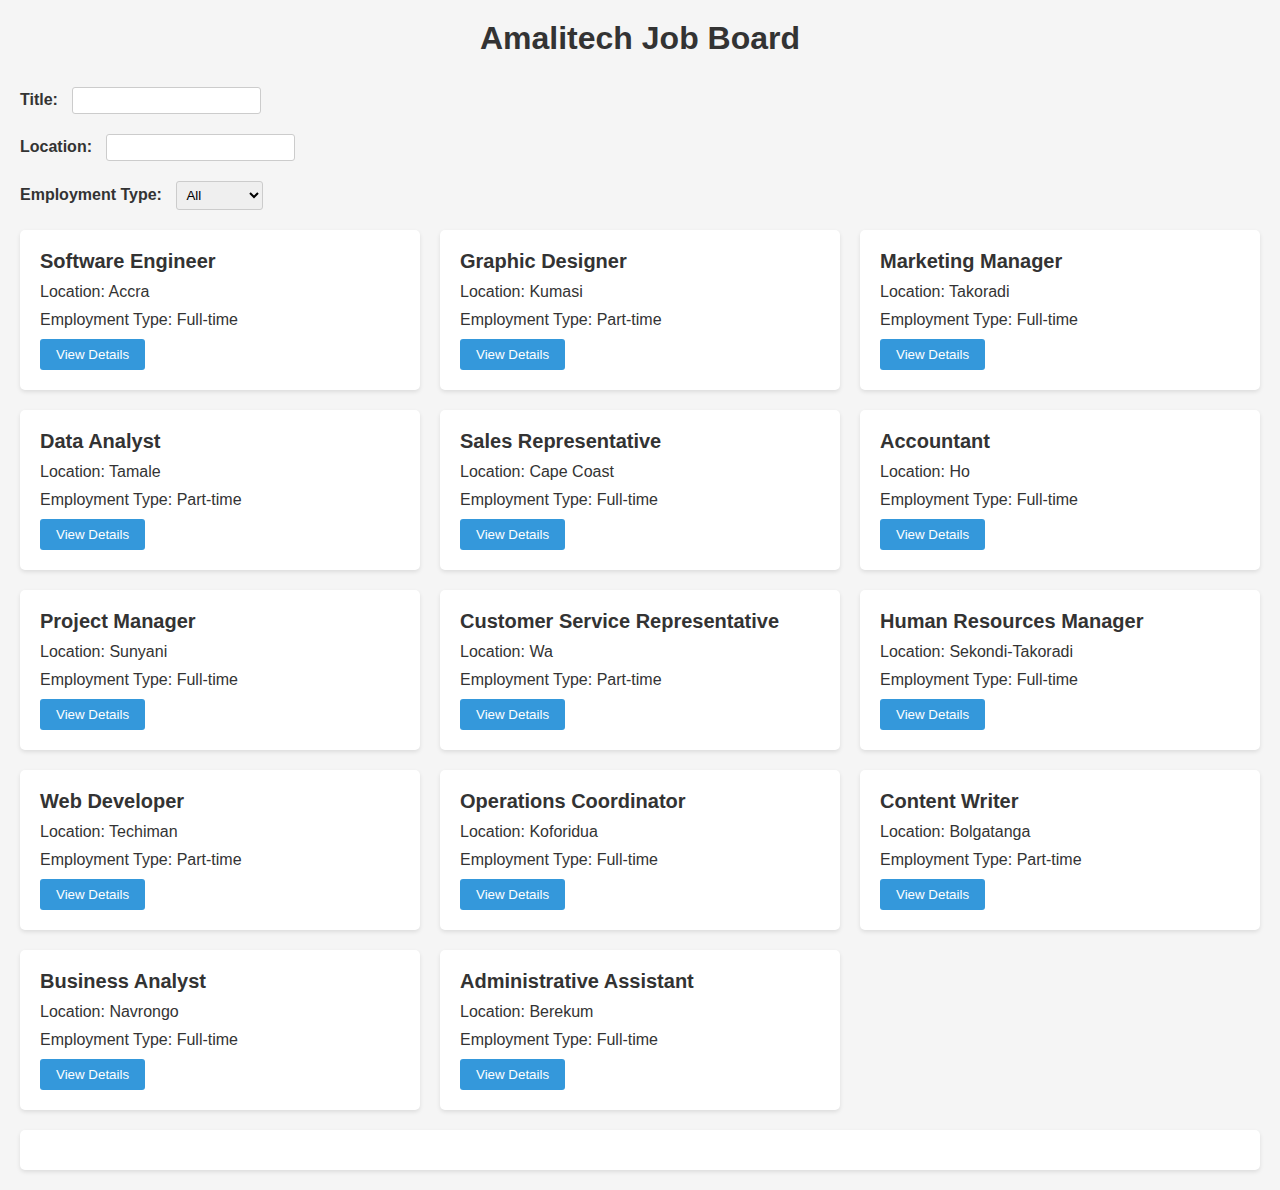
==== index.html @ a93321a9 "Add files via upload" ====
<!DOCTYPE html>
<html lang="en">

<head>
    <meta charset="UTF-8">
    <meta name="viewport" content="width=device-width, initial-scale=1.0">
    <title> Amalitech Job Board</title>
    <link rel="stylesheet" type="text/css" href="style.css">
    <script src="script.js" defer></script>
</head>

<body>
<h1> Amalitech Job Board</h1>

<div id="filters">
    <label for="title-filter">Title:</label>
    <input type="text" id="title-filter" oninput="filterJobs()">
</div>

<div id="filters">
    <label for="location-filter">Location:</label>
    <input type="text" id="location-filter" oninput="filterJobs()">
</div>

<div id="filters">
    <label for="type-filter">Employment Type:</label>
    <select id="type-filter" onchange="filterJobs()">
        <option value="">All</option>
        <option value="Full-time">Full-time</option>
        <option value="Part-time">Part-time</option>
    </select>
</div>

<div id="job-board"></div>

<div id="job-details"></div>
</body>

</html>
---- style.css ----
/* Reset default styles */
* {
    margin: 0;
    padding: 0;
    box-sizing: border-box;
}

/* Body styles */
body {
    font-family: Arial, sans-serif;
    background-color: #f5f5f5;
    color: #333;
    padding: 20px;
}

/* Header styles */
h1 {
    text-align: center;
    margin-bottom: 30px;
}

/* Job board container */
#job-board {
    display: grid;
    grid-template-columns: repeat(auto-fit, minmax(300px, 1fr));
    grid-gap: 20px;
}

/* Job card styles */
.job {
    background-color: #fff;
    padding: 20px;
    border-radius: 5px;
    box-shadow: 0 2px 4px rgba(0, 0, 0, 0.1);
    transition: box-shadow 0.3s ease-in-out;
}

.job:hover {
    box-shadow: 0 4px 8px rgba(0, 0, 0, 0.1);
}

.job h3 {
    font-size: 20px;
    margin-bottom: 10px;
}

.job p {
    margin-bottom: 10px;
}

/* Job details container */
#job-details {
    margin-top: 20px;
    background-color: #fff;
    padding: 20px;
    border-radius: 5px;
    box-shadow: 0 2px 4px rgba(0, 0, 0, 0.1);
}

#job-details h3 {
    font-size: 24px;
    margin-bottom: 10px;
}

#job-details p {
    margin-bottom: 10px;
}

/* Filters container */
#filters {
    margin-bottom: 20px;
}

#filters label {
    margin-right: 10px;
    font-weight: bold;
}

#filters input,
#filters select {
    padding: 5px;
    border: 1px solid #ccc;
    border-radius: 3px;
}

/* Apply button styles */
button {
    background-color: #3498db;
    color: #fff;
    padding: 8px 16px;
    border: none;
    border-radius: 3px;
    cursor: pointer;
    transition: background-color 0.3s ease-in-out;
}

button:hover {
    background-color: #1c87c9;
}

/* Responsive styles */
@media (max-width: 768px) {
    #job-board {
        grid-template-columns: 1fr;
    }
}
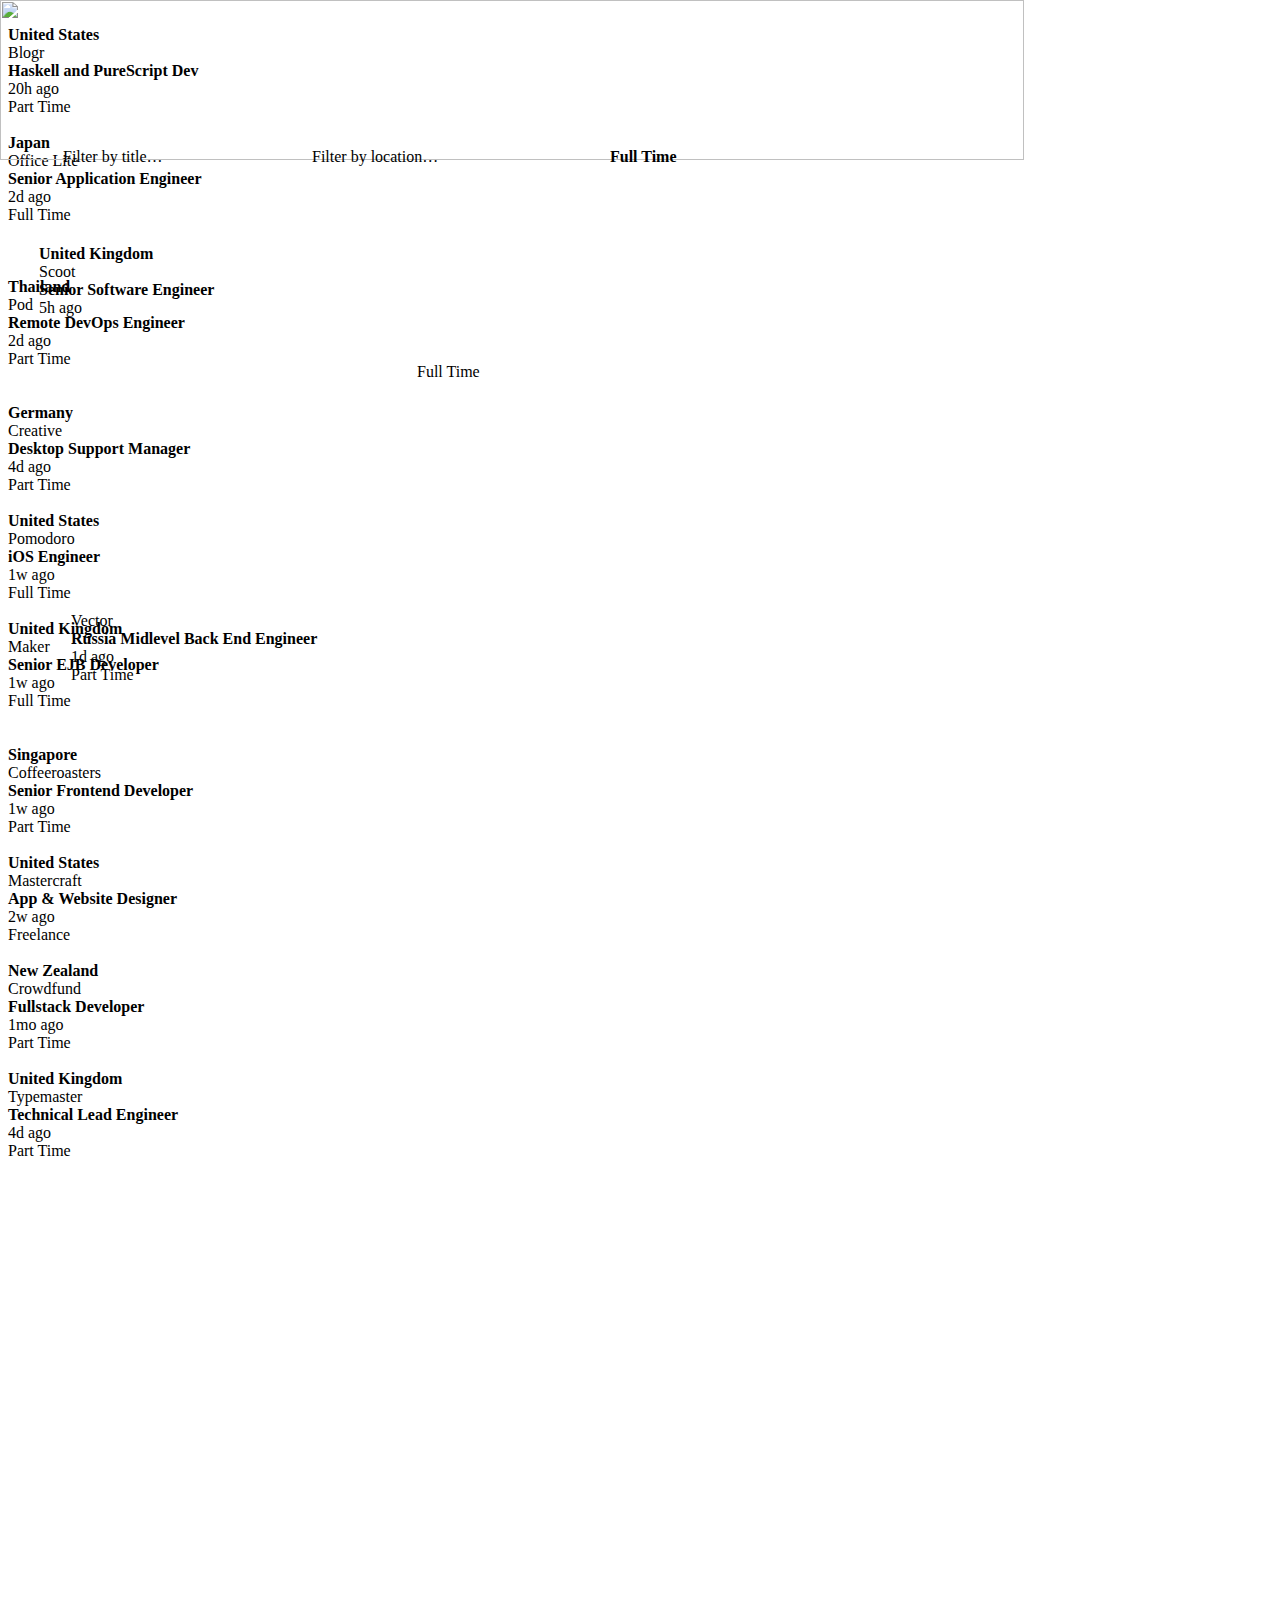
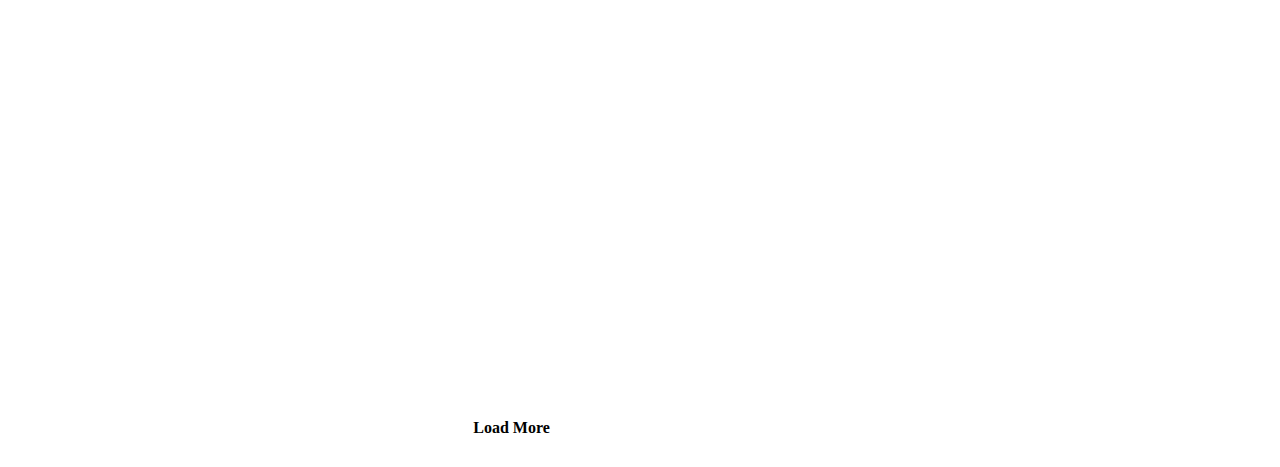
==== commit 2f694a38: "Update index.html" ====
--- a/index.html
+++ b/index.html
@@ -4,36 +4,332 @@
 <head>
     <meta charset="UTF-8">
     <meta name="viewport" content="width=device-width, initial-scale=1.0">
-    <title> Amalitech Job Board</title>
+    <title> CareerConnect</title>
     <link rel="stylesheet" type="text/css" href="style.css">
     <script src="script.js" defer></script>
-</head>
-
-<body>
-<h1> Amalitech Job Board</h1>
-
-<div id="filters">
-    <label for="title-filter">Title:</label>
-    <input type="text" id="title-filter" oninput="filterJobs()">
-</div>
-
-<div id="filters">
-    <label for="location-filter">Location:</label>
-    <input type="text" id="location-filter" oninput="filterJobs()">
-</div>
-
-<div id="filters">
-    <label for="type-filter">Employment Type:</label>
-    <select id="type-filter" onchange="filterJobs()">
-        <option value="">All</option>
-        <option value="Full-time">Full-time</option>
-        <option value="Part-time">Part-time</option>
-    </select>
-</div>
-
-<div id="job-board"></div>
-
-<div id="job-details"></div>
-</body>
-
+     <body>
+    <div class="home-tablet-light">
+      <img class="triangle-icon" alt="" src="./public/triangle.svg" />
+
+      <img class="home-tablet-light-child" alt="" src="./public/group-5.svg" />
+
+      <div class="rectangle-parent">
+        <div class="rectangle"></div>
+        <div class="filter-by-title-parent">
+          <div class="filter-by-title">Filter by title…</div>
+          <img class="search-2-icon" alt="" src="./public/003search-2.svg" />
+        </div>
+        <div class="filter-by-location-parent">
+          <div class="filter-by-location">Filter by location…</div>
+          <img
+            class="placeholder-2-icon"
+            alt=""
+            src="./public/placeholder-2.svg"
+          />
+        </div>
+        <div class="group">
+          <b class="full-time">Full Time</b>
+          <div class="rectangle1"></div>
+        </div>
+        <div class="rectangle-copy-2"></div>
+        <div class="rectangle-copy-3"></div>
+        <div class="group-5-copy-2">
+          <div class="group-5-copy">
+            <div class="rectangle2"></div>
+            <b class="search">Search</b>
+          </div>
+        </div>
+      </div>
+      <div class="rectangle-group">
+        <div class="rectangle3"></div>
+        <div class="united-kingdom-parent">
+          <b class="united-kingdom">United Kingdom</b>
+          <div class="scoot">Scoot</div>
+          <b class="senior-software-engi">Senior Software Engineer</b>
+          <div class="h-ago">5h ago</div>
+          <div class="full-time-parent">
+            <div class="full-time1">Full Time</div>
+            <div class="oval"></div>
+          </div>
+        </div>
+        <div class="rectangle-container">
+          <div class="rectangle4"></div>
+          <div class="combined-shape">
+            <div class="rectangle5"></div>
+            <div class="rectangle-copy"></div>
+          </div>
+        </div>
+        <img class="rectangle-container" alt="" src="./public/group-3.svg" />
+      </div>
+      <div class="group-div">
+        <div class="rectangle6"></div>
+        <b class="united-states">United States</b>
+        <div class="blogr-parent">
+          <div class="blogr">Blogr</div>
+          <b class="haskell-and-purescri">Haskell and PureScript Dev</b>
+          <div class="d-ago">20h ago</div>
+          <div class="part-time-parent">
+            <div class="part-time">Part Time</div>
+            <div class="oval1"></div>
+          </div>
+        </div>
+        <img
+          class="group-12-copy-child"
+          alt=""
+          src="./public/group-3-copy-3.svg"
+        />
+
+        <img
+          class="group-12-copy-child"
+          alt=""
+          src="./public/group-3-copy-31.svg"
+        />
+      </div>
+      <div class="group-12-copy">
+        <div class="rectangle6"></div>
+        <b class="united-states">Japan</b>
+        <div class="office-lite-parent">
+          <div class="blogr">Office Lite</div>
+          <b class="haskell-and-purescri">Senior Application Engineer</b>
+          <div class="d-ago">2d ago</div>
+          <div class="full-time-group">
+            <div class="full-time1">Full Time</div>
+            <div class="oval"></div>
+          </div>
+        </div>
+        <img class="group-12-copy-child" alt="" src="./public/group-31.svg" />
+
+        <div class="group-3-copy-4">
+          <div class="rectangle8"></div>
+          <img
+            class="combined-shape-2"
+            alt=""
+            src="./public/combined-shape-2.svg"
+          />
+        </div>
+        <img class="group-12-copy-child" alt="" src="./public/group-32.svg" />
+      </div>
+      <div class="group-9-copy">
+        <div class="rectangle6"></div>
+        <b class="united-states">Thailand</b>
+        <div class="pod-parent">
+          <div class="blogr">Pod</div>
+          <b class="haskell-and-purescri">Remote DevOps Engineer</b>
+          <div class="d-ago">2d ago</div>
+          <div class="part-time-group">
+            <div class="part-time">Part Time</div>
+            <div class="oval1"></div>
+          </div>
+        </div>
+        <img
+          class="group-12-copy-child"
+          alt=""
+          src="./public/group-3-copy-4.svg"
+        />
+
+        <div class="group-3-copy-4">
+          <div class="rectangle8"></div>
+          <img
+            class="combined-shape-2"
+            alt=""
+            src="./public/combined-shape-2.svg"
+          />
+        </div>
+      </div>
+      <div class="rectangle-parent1">
+        <div class="rectangle3"></div>
+        <div class="vector-parent">
+          <div class="scoot">Vector</div>
+          <b class="russia">Russia</b>
+          <b class="senior-software-engi">Midlevel Back End Engineer </b>
+          <div class="h-ago">1d ago</div>
+          <div class="part-time-container">
+            <div class="part-time">Part Time</div>
+            <div class="oval1"></div>
+          </div>
+        </div>
+        <img
+          class="rectangle-container"
+          alt=""
+          src="./public/group-3-copy-41.svg"
+        />
+
+        <img class="rectangle-container" alt="" src="./public/group-32.svg" />
+
+        <img
+          class="rectangle-container"
+          alt=""
+          src="./public/group-3-copy-42.svg"
+        />
+      </div>
+      <div class="group-11-copy">
+        <div class="rectangle6"></div>
+        <b class="united-states">Germany</b>
+        <div class="creative-parent">
+          <div class="blogr">Creative</div>
+          <b class="haskell-and-purescri">Desktop Support Manager</b>
+          <div class="d-ago">4d ago</div>
+          <div class="part-time-parent1">
+            <div class="part-time">Part Time</div>
+            <div class="oval1"></div>
+          </div>
+        </div>
+        <img
+          class="group-12-copy-child"
+          alt=""
+          src="./public/group-3-copy-32.svg"
+        />
+
+        <img
+          class="group-12-copy-child"
+          alt=""
+          src="./public/group-3-copy-33.svg"
+        />
+      </div>
+      <div class="group-11-copy-3">
+        <div class="rectangle6"></div>
+        <b class="united-states">United States</b>
+        <div class="pomodoro-parent">
+          <div class="blogr">Pomodoro</div>
+          <b class="haskell-and-purescri">iOS Engineer</b>
+          <div class="d-ago">1w ago</div>
+          <div class="full-time-container">
+            <div class="full-time1">Full Time</div>
+            <div class="oval"></div>
+          </div>
+        </div>
+        <img
+          class="group-12-copy-child"
+          alt=""
+          src="./public/group-3-copy-34.svg"
+        />
+
+        <img
+          class="group-12-copy-child"
+          alt=""
+          src="./public/group-3-copy-43.svg"
+        />
+
+        <img class="group-12-copy-child" alt="" src="./public/group-33.svg" />
+
+        <img
+          class="group-12-copy-child"
+          alt=""
+          src="./public/group-3-copy-35.svg"
+        />
+      </div>
+      <div class="group-12-copy-3">
+        <div class="rectangle6"></div>
+        <b class="united-states">United Kingdom</b>
+        <div class="maker-parent">
+          <div class="blogr">Maker</div>
+          <b class="haskell-and-purescri">Senior EJB Developer</b>
+          <div class="d-ago">1w ago</div>
+          <div class="full-time-parent1">
+            <div class="full-time1">Full Time</div>
+            <div class="oval"></div>
+          </div>
+        </div>
+        <div class="group-3-copy-4">
+          <div class="rectangle15"></div>
+          <img class="path-icon" alt="" src="./public/path.svg" />
+        </div>
+        <img class="group-12-copy-child" alt="" src="./public/group-33.svg" />
+      </div>
+      <div class="group-9-copy-3">
+        <div class="rectangle6"></div>
+        <b class="united-states">Singapore</b>
+        <div class="coffeeroasters-parent">
+          <div class="blogr">Coffeeroasters</div>
+          <b class="haskell-and-purescri">Senior Frontend Developer</b>
+          <div class="d-ago">1w ago</div>
+          <div class="part-time-parent2">
+            <div class="part-time">Part Time</div>
+            <div class="oval1"></div>
+          </div>
+        </div>
+        <img
+          class="group-12-copy-child"
+          alt=""
+          src="./public/group-3-copy-44.svg"
+        />
+
+        <img
+          class="group-12-copy-child"
+          alt=""
+          src="./public/group-3-copy-45.svg"
+        />
+      </div>
+      <div class="group-12-copy-2">
+        <div class="rectangle6"></div>
+        <b class="united-states">United States</b>
+        <div class="mastercraft-parent">
+          <div class="blogr">Mastercraft</div>
+          <b class="haskell-and-purescri">App & Website Designer</b>
+          <div class="d-ago">2w ago</div>
+          <div class="freelance-parent">
+            <div class="freelance">Freelance</div>
+            <div class="oval9"></div>
+          </div>
+        </div>
+        <img class="group-12-copy-child" alt="" src="./public/group-34.svg" />
+
+        <img class="group-12-copy-child" alt="" src="./public/group-35.svg" />
+      </div>
+      <div class="group-9-copy-2">
+        <div class="rectangle6"></div>
+        <b class="united-states">New Zealand</b>
+        <div class="crowdfund-parent">
+          <div class="blogr">Crowdfund</div>
+          <b class="haskell-and-purescri">Fullstack Developer</b>
+          <div class="d-ago">1mo ago</div>
+          <div class="part-time-parent3">
+            <div class="part-time">Part Time</div>
+            <div class="oval1"></div>
+          </div>
+        </div>
+        <img
+          class="group-12-copy-child"
+          alt=""
+          src="./public/group-3-copy-46.svg"
+        />
+
+        <img
+          class="group-12-copy-child"
+          alt=""
+          src="./public/group-3-copy-43.svg"
+        />
+      </div>
+      <div class="group-11-copy-2">
+        <div class="rectangle6"></div>
+        <b class="united-states">United Kingdom</b>
+        <div class="typemaster-parent">
+          <div class="blogr">Typemaster</div>
+          <b class="haskell-and-purescri">Technical Lead Engineer</b>
+          <div class="d-ago">4d ago</div>
+          <div class="part-time-parent4">
+            <div class="part-time">Part Time</div>
+            <div class="oval1"></div>
+          </div>
+        </div>
+        <img
+          class="group-12-copy-child"
+          alt=""
+          src="./public/group-3-copy-36.svg"
+        />
+
+        <img
+          class="group-12-copy-child"
+          alt=""
+          src="./public/group-3-copy-37.svg"
+        />
+      </div>
+      <div class="group-5-copy-21">
+        <div class="group-5-copy1">
+          <div class="rectangle2"></div>
+          <b class="load-more">Load More</b>
+        </div>
+      </div>
+    </div>
+  </body>
 </html>
--- a/style.css
+++ b/style.css
@@ -1,106 +1,196 @@
-/* Reset default styles */
-* {
-    margin: 0;
-    padding: 0;
-    box-sizing: border-box;
+.triangle-icon {
+  position: absolute;
+  top: 0;
+  left: 0;
+  width: 1024px;
+  height: 160px;
+  overflow: hidden;
 }
 
-/* Body styles */
-body {
-    font-family: Arial, sans-serif;
-    background-color: #f5f5f5;
-    color: #333;
-    padding: 20px;
+.home-desktop-light,
+.rectangle {
+  position: absolute;
+  top: 42px;
+  left: 39px;
+  width: 946px;
+  height: 32px;
 }
 
-/* Header styles */
-h1 {
-    text-align: center;
-    margin-bottom: 30px;
+.rectangle {
+  top: 0;
+  left: 0;
+  border-radius: var(--br-7xs);
+  background-color: var(--color-white);
+  height: 80px;
 }
 
-/* Job board container */
-#job-board {
-    display: grid;
-    grid-template-columns: repeat(auto-fit, minmax(300px, 1fr));
-    grid-gap: 20px;
+.filter-by-title-parent {
+  position: absolute;
+  top: 28px;
+  left: 24px;
+  width: 210px;
+  height: 24px;
+  overflow: hidden;
 }
 
-/* Job card styles */
-.job {
-    background-color: #fff;
-    padding: 20px;
-    border-radius: 5px;
-    box-shadow: 0 2px 4px rgba(0, 0, 0, 0.1);
-    transition: box-shadow 0.3s ease-in-out;
+.filter-by-location-parent {
+  position: absolute;
+  top: 28px;
+  left: 273px;
+  width: 186px;
+  height: 24px;
+  overflow: hidden;
 }
 
-.job:hover {
-    box-shadow: 0 4px 8px rgba(0, 0, 0, 0.1);
+.full-time-parent {
+  position: absolute;
+  top: calc(50% - 9px);
+  left: 378px;
 }
 
-.job h3 {
-    font-size: 20px;
-    margin-bottom: 10px;
+.group {
+  position: absolute;
+  top: 28px;
+  left: 571px;
+  width: 144px;
+  height: 24px;
+  overflow: hidden;
 }
 
-.job p {
-    margin-bottom: 10px;
+.rectangle-copy-2,
+.rectangle-copy-3 {
+  position: absolute;
+  top: 0;
+  left: 222px;
+  background-color: var(--color-slategray);
+  width: 1px;
+  height: 80px;
+  opacity: 0.2;
+  mix-blend-mode: normal;
 }
 
-/* Job details container */
-#job-details {
-    margin-top: 20px;
-    background-color: #fff;
-    padding: 20px;
-    border-radius: 5px;
-    box-shadow: 0 2px 4px rgba(0, 0, 0, 0.1);
+.rectangle-copy-3 {
+  left: 435px;
 }
 
-#job-details h3 {
-    font-size: 24px;
-    margin-bottom: 10px;
+.search {
+  position: absolute;
+  top: calc(50% - 8px);
+  left: 176px;
 }
 
-#job-details p {
-    margin-bottom: 10px;
+.group-5-copy,
+.group-5-copy-2 {
+  position: absolute;
+  width: 80px;
+  height: 48px;
 }
 
-/* Filters container */
-#filters {
-    margin-bottom: 20px;
+.group-5-copy {
+  top: 0;
+  left: 0;
+  overflow: hidden;
 }
 
-#filters label {
-    margin-right: 10px;
-    font-weight: bold;
+.group-5-copy-2 {
+  top: 16px;
+  left: 841px;
+  text-align: center;
+  color: var(--color-white);
 }
 
-#filters input,
-#filters select {
-    padding: 5px;
-    border: 1px solid #ccc;
-    border-radius: 3px;
+.rectangle-parent {
+  position: absolute;
+  top: 120px;
+  left: 39px;
+  width: 946px;
+  height: 80px;
+  font-size: var(--font-size-base);
+  color: var(--color-gray-100);
 }
 
-/* Apply button styles */
-button {
-    background-color: #3498db;
-    color: #fff;
-    padding: 8px 16px;
-    border: none;
-    border-radius: 3px;
-    cursor: pointer;
-    transition: background-color 0.3s ease-in-out;
+.rectangle-group {
+  position: absolute;
+  top: 245px;
+  left: 39px;
+  width: 946px;
+  height: 253px;
+  font-size: var(--font-size-base);
+  color: var(--color-slategray);
 }
 
-button:hover {
-    background-color: #1c87c9;
+.vector-parent {
+  position: absolute;
+  top: 74px;
+  left: 32px;
+  width: 286px;
+  height: 147px;
+  overflow: hidden;
 }
 
-/* Responsive styles */
-@media (max-width: 768px) {
-    #job-board {
-        grid-template-columns: 1fr;
-    }
+.rectangle-parent1 {
+  position: absolute;
+  top: 538px;
+  left: 39px;
+  width: 946px;
+  height: 253px;
+  font-size: var(--font-size-base);
+  color: var(--color-slategray);
 }
+
+.rectangle-group-2 {
+  position: absolute;
+  top: 831px;
+  left: 39px;
+  width: 946px;
+  height: 253px;
+  overflow: hidden;
+}
+
+.rectangle-group-3 {
+  position: absolute;
+  top: 1124px;
+  left: 39px;
+  width: 946px;
+  height: 253px;
+  overflow: hidden;
+}
+
+.rectangle-group-4 {
+  position: absolute;
+  top: 1417px;
+  left: 39px;
+  width: 946px;
+  height: 253px;
+  overflow: hidden;
+}
+
+.rectangle-group-5 {
+  position: absolute;
+  top: 1710px;
+  left: 39px;
+  width: 946px;
+  height: 253px;
+  overflow: hidden;
+}
+
+.group-5-copy-21,
+.group-5-copy1 {
+  position: absolute;
+  width: 141px;
+  height: 48px;
+}
+
+.group-5-copy1 {
+  top: 0;
+  left: 0;
+  overflow: hidden;
+}
+
+.group-5-copy-21 {
+  top: 2019px;
+  left: 441px;
+  text-align: center;
+  font-size: var(--font-size-base);
+  color: var(--color-white);
+}
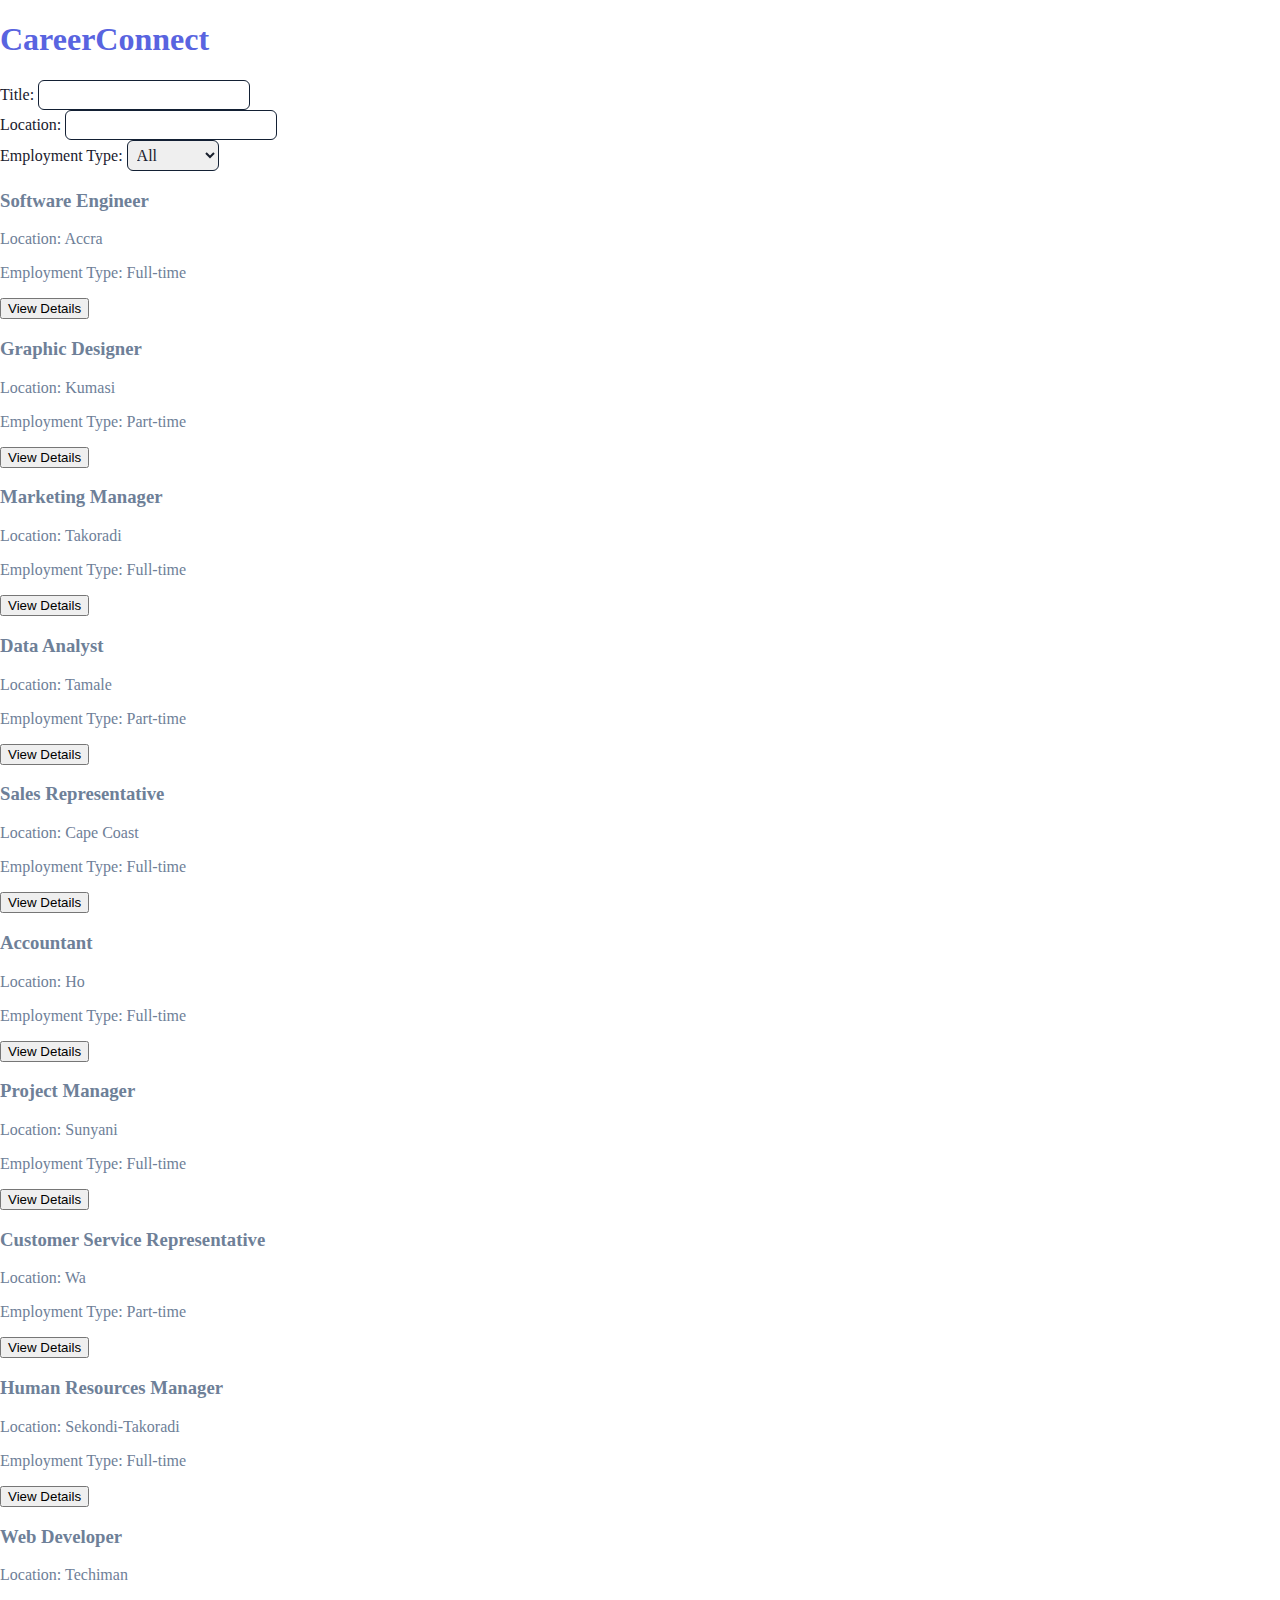
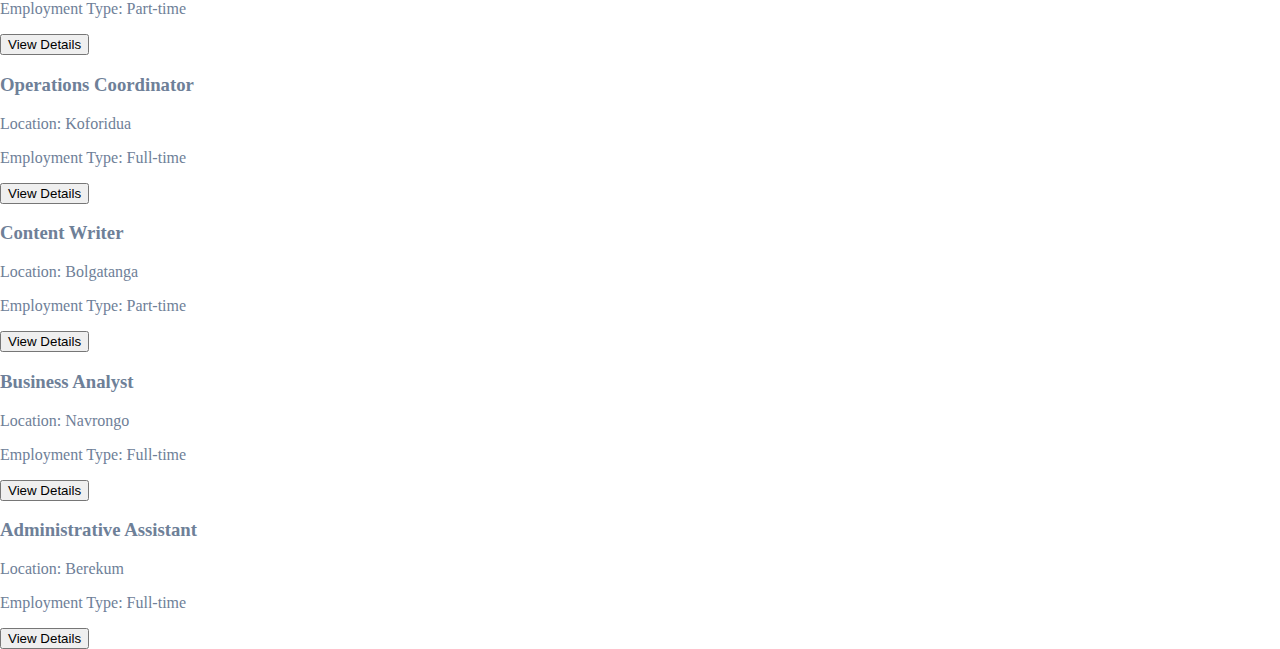
==== commit 38cd1931: "Update index.html" ====
--- a/index.html
+++ b/index.html
@@ -7,329 +7,33 @@
     <title> CareerConnect</title>
     <link rel="stylesheet" type="text/css" href="style.css">
     <script src="script.js" defer></script>
-     <body>
-    <div class="home-tablet-light">
-      <img class="triangle-icon" alt="" src="./public/triangle.svg" />
+</head>
 
-      <img class="home-tablet-light-child" alt="" src="./public/group-5.svg" />
+<body>
+<h1> CareerConnect</h1>
 
-      <div class="rectangle-parent">
-        <div class="rectangle"></div>
-        <div class="filter-by-title-parent">
-          <div class="filter-by-title">Filter by title…</div>
-          <img class="search-2-icon" alt="" src="./public/003search-2.svg" />
-        </div>
-        <div class="filter-by-location-parent">
-          <div class="filter-by-location">Filter by location…</div>
-          <img
-            class="placeholder-2-icon"
-            alt=""
-            src="./public/placeholder-2.svg"
-          />
-        </div>
-        <div class="group">
-          <b class="full-time">Full Time</b>
-          <div class="rectangle1"></div>
-        </div>
-        <div class="rectangle-copy-2"></div>
-        <div class="rectangle-copy-3"></div>
-        <div class="group-5-copy-2">
-          <div class="group-5-copy">
-            <div class="rectangle2"></div>
-            <b class="search">Search</b>
-          </div>
-        </div>
-      </div>
-      <div class="rectangle-group">
-        <div class="rectangle3"></div>
-        <div class="united-kingdom-parent">
-          <b class="united-kingdom">United Kingdom</b>
-          <div class="scoot">Scoot</div>
-          <b class="senior-software-engi">Senior Software Engineer</b>
-          <div class="h-ago">5h ago</div>
-          <div class="full-time-parent">
-            <div class="full-time1">Full Time</div>
-            <div class="oval"></div>
-          </div>
-        </div>
-        <div class="rectangle-container">
-          <div class="rectangle4"></div>
-          <div class="combined-shape">
-            <div class="rectangle5"></div>
-            <div class="rectangle-copy"></div>
-          </div>
-        </div>
-        <img class="rectangle-container" alt="" src="./public/group-3.svg" />
-      </div>
-      <div class="group-div">
-        <div class="rectangle6"></div>
-        <b class="united-states">United States</b>
-        <div class="blogr-parent">
-          <div class="blogr">Blogr</div>
-          <b class="haskell-and-purescri">Haskell and PureScript Dev</b>
-          <div class="d-ago">20h ago</div>
-          <div class="part-time-parent">
-            <div class="part-time">Part Time</div>
-            <div class="oval1"></div>
-          </div>
-        </div>
-        <img
-          class="group-12-copy-child"
-          alt=""
-          src="./public/group-3-copy-3.svg"
-        />
+<div id="filters">
+    <label for="title-filter">Title:</label>
+    <input type="text" id="title-filter" oninput="filterJobs()">
+</div>
 
-        <img
-          class="group-12-copy-child"
-          alt=""
-          src="./public/group-3-copy-31.svg"
-        />
-      </div>
-      <div class="group-12-copy">
-        <div class="rectangle6"></div>
-        <b class="united-states">Japan</b>
-        <div class="office-lite-parent">
-          <div class="blogr">Office Lite</div>
-          <b class="haskell-and-purescri">Senior Application Engineer</b>
-          <div class="d-ago">2d ago</div>
-          <div class="full-time-group">
-            <div class="full-time1">Full Time</div>
-            <div class="oval"></div>
-          </div>
-        </div>
-        <img class="group-12-copy-child" alt="" src="./public/group-31.svg" />
+<div id="filters">
+    <label for="location-filter">Location:</label>
+    <input type="text" id="location-filter" oninput="filterJobs()">
+</div>
 
-        <div class="group-3-copy-4">
-          <div class="rectangle8"></div>
-          <img
-            class="combined-shape-2"
-            alt=""
-            src="./public/combined-shape-2.svg"
-          />
-        </div>
-        <img class="group-12-copy-child" alt="" src="./public/group-32.svg" />
-      </div>
-      <div class="group-9-copy">
-        <div class="rectangle6"></div>
-        <b class="united-states">Thailand</b>
-        <div class="pod-parent">
-          <div class="blogr">Pod</div>
-          <b class="haskell-and-purescri">Remote DevOps Engineer</b>
-          <div class="d-ago">2d ago</div>
-          <div class="part-time-group">
-            <div class="part-time">Part Time</div>
-            <div class="oval1"></div>
-          </div>
-        </div>
-        <img
-          class="group-12-copy-child"
-          alt=""
-          src="./public/group-3-copy-4.svg"
-        />
+<div id="filters">
+    <label for="type-filter">Employment Type:</label>
+    <select id="type-filter" onchange="filterJobs()">
+        <option value="">All</option>
+        <option value="Full-time">Full-time</option>
+        <option value="Part-time">Part-time</option>
+    </select>
+</div>
 
-        <div class="group-3-copy-4">
-          <div class="rectangle8"></div>
-          <img
-            class="combined-shape-2"
-            alt=""
-            src="./public/combined-shape-2.svg"
-          />
-        </div>
-      </div>
-      <div class="rectangle-parent1">
-        <div class="rectangle3"></div>
-        <div class="vector-parent">
-          <div class="scoot">Vector</div>
-          <b class="russia">Russia</b>
-          <b class="senior-software-engi">Midlevel Back End Engineer </b>
-          <div class="h-ago">1d ago</div>
-          <div class="part-time-container">
-            <div class="part-time">Part Time</div>
-            <div class="oval1"></div>
-          </div>
-        </div>
-        <img
-          class="rectangle-container"
-          alt=""
-          src="./public/group-3-copy-41.svg"
-        />
+<div id="job-board"></div>
 
-        <img class="rectangle-container" alt="" src="./public/group-32.svg" />
+<div id="job-details"></div>
+</body>
 
-        <img
-          class="rectangle-container"
-          alt=""
-          src="./public/group-3-copy-42.svg"
-        />
-      </div>
-      <div class="group-11-copy">
-        <div class="rectangle6"></div>
-        <b class="united-states">Germany</b>
-        <div class="creative-parent">
-          <div class="blogr">Creative</div>
-          <b class="haskell-and-purescri">Desktop Support Manager</b>
-          <div class="d-ago">4d ago</div>
-          <div class="part-time-parent1">
-            <div class="part-time">Part Time</div>
-            <div class="oval1"></div>
-          </div>
-        </div>
-        <img
-          class="group-12-copy-child"
-          alt=""
-          src="./public/group-3-copy-32.svg"
-        />
-
-        <img
-          class="group-12-copy-child"
-          alt=""
-          src="./public/group-3-copy-33.svg"
-        />
-      </div>
-      <div class="group-11-copy-3">
-        <div class="rectangle6"></div>
-        <b class="united-states">United States</b>
-        <div class="pomodoro-parent">
-          <div class="blogr">Pomodoro</div>
-          <b class="haskell-and-purescri">iOS Engineer</b>
-          <div class="d-ago">1w ago</div>
-          <div class="full-time-container">
-            <div class="full-time1">Full Time</div>
-            <div class="oval"></div>
-          </div>
-        </div>
-        <img
-          class="group-12-copy-child"
-          alt=""
-          src="./public/group-3-copy-34.svg"
-        />
-
-        <img
-          class="group-12-copy-child"
-          alt=""
-          src="./public/group-3-copy-43.svg"
-        />
-
-        <img class="group-12-copy-child" alt="" src="./public/group-33.svg" />
-
-        <img
-          class="group-12-copy-child"
-          alt=""
-          src="./public/group-3-copy-35.svg"
-        />
-      </div>
-      <div class="group-12-copy-3">
-        <div class="rectangle6"></div>
-        <b class="united-states">United Kingdom</b>
-        <div class="maker-parent">
-          <div class="blogr">Maker</div>
-          <b class="haskell-and-purescri">Senior EJB Developer</b>
-          <div class="d-ago">1w ago</div>
-          <div class="full-time-parent1">
-            <div class="full-time1">Full Time</div>
-            <div class="oval"></div>
-          </div>
-        </div>
-        <div class="group-3-copy-4">
-          <div class="rectangle15"></div>
-          <img class="path-icon" alt="" src="./public/path.svg" />
-        </div>
-        <img class="group-12-copy-child" alt="" src="./public/group-33.svg" />
-      </div>
-      <div class="group-9-copy-3">
-        <div class="rectangle6"></div>
-        <b class="united-states">Singapore</b>
-        <div class="coffeeroasters-parent">
-          <div class="blogr">Coffeeroasters</div>
-          <b class="haskell-and-purescri">Senior Frontend Developer</b>
-          <div class="d-ago">1w ago</div>
-          <div class="part-time-parent2">
-            <div class="part-time">Part Time</div>
-            <div class="oval1"></div>
-          </div>
-        </div>
-        <img
-          class="group-12-copy-child"
-          alt=""
-          src="./public/group-3-copy-44.svg"
-        />
-
-        <img
-          class="group-12-copy-child"
-          alt=""
-          src="./public/group-3-copy-45.svg"
-        />
-      </div>
-      <div class="group-12-copy-2">
-        <div class="rectangle6"></div>
-        <b class="united-states">United States</b>
-        <div class="mastercraft-parent">
-          <div class="blogr">Mastercraft</div>
-          <b class="haskell-and-purescri">App & Website Designer</b>
-          <div class="d-ago">2w ago</div>
-          <div class="freelance-parent">
-            <div class="freelance">Freelance</div>
-            <div class="oval9"></div>
-          </div>
-        </div>
-        <img class="group-12-copy-child" alt="" src="./public/group-34.svg" />
-
-        <img class="group-12-copy-child" alt="" src="./public/group-35.svg" />
-      </div>
-      <div class="group-9-copy-2">
-        <div class="rectangle6"></div>
-        <b class="united-states">New Zealand</b>
-        <div class="crowdfund-parent">
-          <div class="blogr">Crowdfund</div>
-          <b class="haskell-and-purescri">Fullstack Developer</b>
-          <div class="d-ago">1mo ago</div>
-          <div class="part-time-parent3">
-            <div class="part-time">Part Time</div>
-            <div class="oval1"></div>
-          </div>
-        </div>
-        <img
-          class="group-12-copy-child"
-          alt=""
-          src="./public/group-3-copy-46.svg"
-        />
-
-        <img
-          class="group-12-copy-child"
-          alt=""
-          src="./public/group-3-copy-43.svg"
-        />
-      </div>
-      <div class="group-11-copy-2">
-        <div class="rectangle6"></div>
-        <b class="united-states">United Kingdom</b>
-        <div class="typemaster-parent">
-          <div class="blogr">Typemaster</div>
-          <b class="haskell-and-purescri">Technical Lead Engineer</b>
-          <div class="d-ago">4d ago</div>
-          <div class="part-time-parent4">
-            <div class="part-time">Part Time</div>
-            <div class="oval1"></div>
-          </div>
-        </div>
-        <img
-          class="group-12-copy-child"
-          alt=""
-          src="./public/group-3-copy-36.svg"
-        />
-
-        <img
-          class="group-12-copy-child"
-          alt=""
-          src="./public/group-3-copy-37.svg"
-        />
-      </div>
-      <div class="group-5-copy-21">
-        <div class="group-5-copy1">
-          <div class="rectangle2"></div>
-          <b class="load-more">Load More</b>
-        </div>
-      </div>
-    </div>
-  </body>
 </html>
--- a/style.css
+++ b/style.css
@@ -1,196 +1,64 @@
-.triangle-icon {
-  position: absolute;
-  top: 0;
-  left: 0;
-  width: 1024px;
-  height: 160px;
-  overflow: hidden;
+/* Your CSS styles here */
+
+body {
+  margin: 0;
+  line-height: normal;
 }
 
-.home-desktop-light,
-.rectangle {
-  position: absolute;
-  top: 42px;
-  left: 39px;
-  width: 946px;
-  height: 32px;
+:root {
+  /* fonts */
+  --font-kumbh-sans: "Kumbh Sans";
+
+  /* font sizes */
+  --font-size-base: 16px;
+  --font-size-xl: 20px;
+  --font-size-sm: 14px;
+
+  /* Colors */
+  --color-white: #fff;
+  --color-royalblue: #5964e0;
+  --color-slategray: #6e8098;
+  --color-gray-100: #19202d;
+  --color-gray-200: #132034;
+
+  /* border radiuses */
+  --br-8xs: 5px;
+  --br-7xs: 6px;
+  --br-mini: 15px;
 }
 
-.rectangle {
-  top: 0;
-  left: 0;
-  border-radius: var(--br-7xs);
-  background-color: var(--color-white);
-  height: 80px;
+/* Apply the styles to the elements */
+
+h1 {
+  font-family: var(--font-kumbh-sans);
+  color: var(--color-royalblue);
 }
 
-.filter-by-title-parent {
-  position: absolute;
-  top: 28px;
-  left: 24px;
-  width: 210px;
-  height: 24px;
-  overflow: hidden;
+.filters {
+  margin-bottom: 10px;
 }
 
-.filter-by-location-parent {
-  position: absolute;
-  top: 28px;
-  left: 273px;
-  width: 186px;
-  height: 24px;
-  overflow: hidden;
-}
-
-.full-time-parent {
-  position: absolute;
-  top: calc(50% - 9px);
-  left: 378px;
-}
-
-.group {
-  position: absolute;
-  top: 28px;
-  left: 571px;
-  width: 144px;
-  height: 24px;
-  overflow: hidden;
-}
-
-.rectangle-copy-2,
-.rectangle-copy-3 {
-  position: absolute;
-  top: 0;
-  left: 222px;
-  background-color: var(--color-slategray);
-  width: 1px;
-  height: 80px;
-  opacity: 0.2;
-  mix-blend-mode: normal;
-}
-
-.rectangle-copy-3 {
-  left: 435px;
-}
-
-.search {
-  position: absolute;
-  top: calc(50% - 8px);
-  left: 176px;
-}
-
-.group-5-copy,
-.group-5-copy-2 {
-  position: absolute;
-  width: 80px;
-  height: 48px;
-}
-
-.group-5-copy {
-  top: 0;
-  left: 0;
-  overflow: hidden;
-}
-
-.group-5-copy-2 {
-  top: 16px;
-  left: 841px;
-  text-align: center;
-  color: var(--color-white);
-}
-
-.rectangle-parent {
-  position: absolute;
-  top: 120px;
-  left: 39px;
-  width: 946px;
-  height: 80px;
+label {
+  font-family: var(--font-kumbh-sans);
   font-size: var(--font-size-base);
   color: var(--color-gray-100);
 }
 
-.rectangle-group {
-  position: absolute;
-  top: 245px;
-  left: 39px;
-  width: 946px;
-  height: 253px;
+input[type="text"],
+select {
+  font-family: var(--font-kumbh-sans);
+  font-size: var(--font-size-base);
+  color: var(--color-gray-100);
+  border: 1px solid var(--color-gray-200);
+  border-radius: var(--br-7xs);
+  padding: 5px;
+}
+
+#job-board,
+#job-details {
+  font-family: var(--font-kumbh-sans);
   font-size: var(--font-size-base);
   color: var(--color-slategray);
 }
 
-.vector-parent {
-  position: absolute;
-  top: 74px;
-  left: 32px;
-  width: 286px;
-  height: 147px;
-  overflow: hidden;
-}
-
-.rectangle-parent1 {
-  position: absolute;
-  top: 538px;
-  left: 39px;
-  width: 946px;
-  height: 253px;
-  font-size: var(--font-size-base);
-  color: var(--color-slategray);
-}
-
-.rectangle-group-2 {
-  position: absolute;
-  top: 831px;
-  left: 39px;
-  width: 946px;
-  height: 253px;
-  overflow: hidden;
-}
-
-.rectangle-group-3 {
-  position: absolute;
-  top: 1124px;
-  left: 39px;
-  width: 946px;
-  height: 253px;
-  overflow: hidden;
-}
-
-.rectangle-group-4 {
-  position: absolute;
-  top: 1417px;
-  left: 39px;
-  width: 946px;
-  height: 253px;
-  overflow: hidden;
-}
-
-.rectangle-group-5 {
-  position: absolute;
-  top: 1710px;
-  left: 39px;
-  width: 946px;
-  height: 253px;
-  overflow: hidden;
-}
-
-.group-5-copy-21,
-.group-5-copy1 {
-  position: absolute;
-  width: 141px;
-  height: 48px;
-}
-
-.group-5-copy1 {
-  top: 0;
-  left: 0;
-  overflow: hidden;
-}
-
-.group-5-copy-21 {
-  top: 2019px;
-  left: 441px;
-  text-align: center;
-  font-size: var(--font-size-base);
-  color: var(--color-white);
-}
+/* Add the rest of your CSS styles to create the desired look */
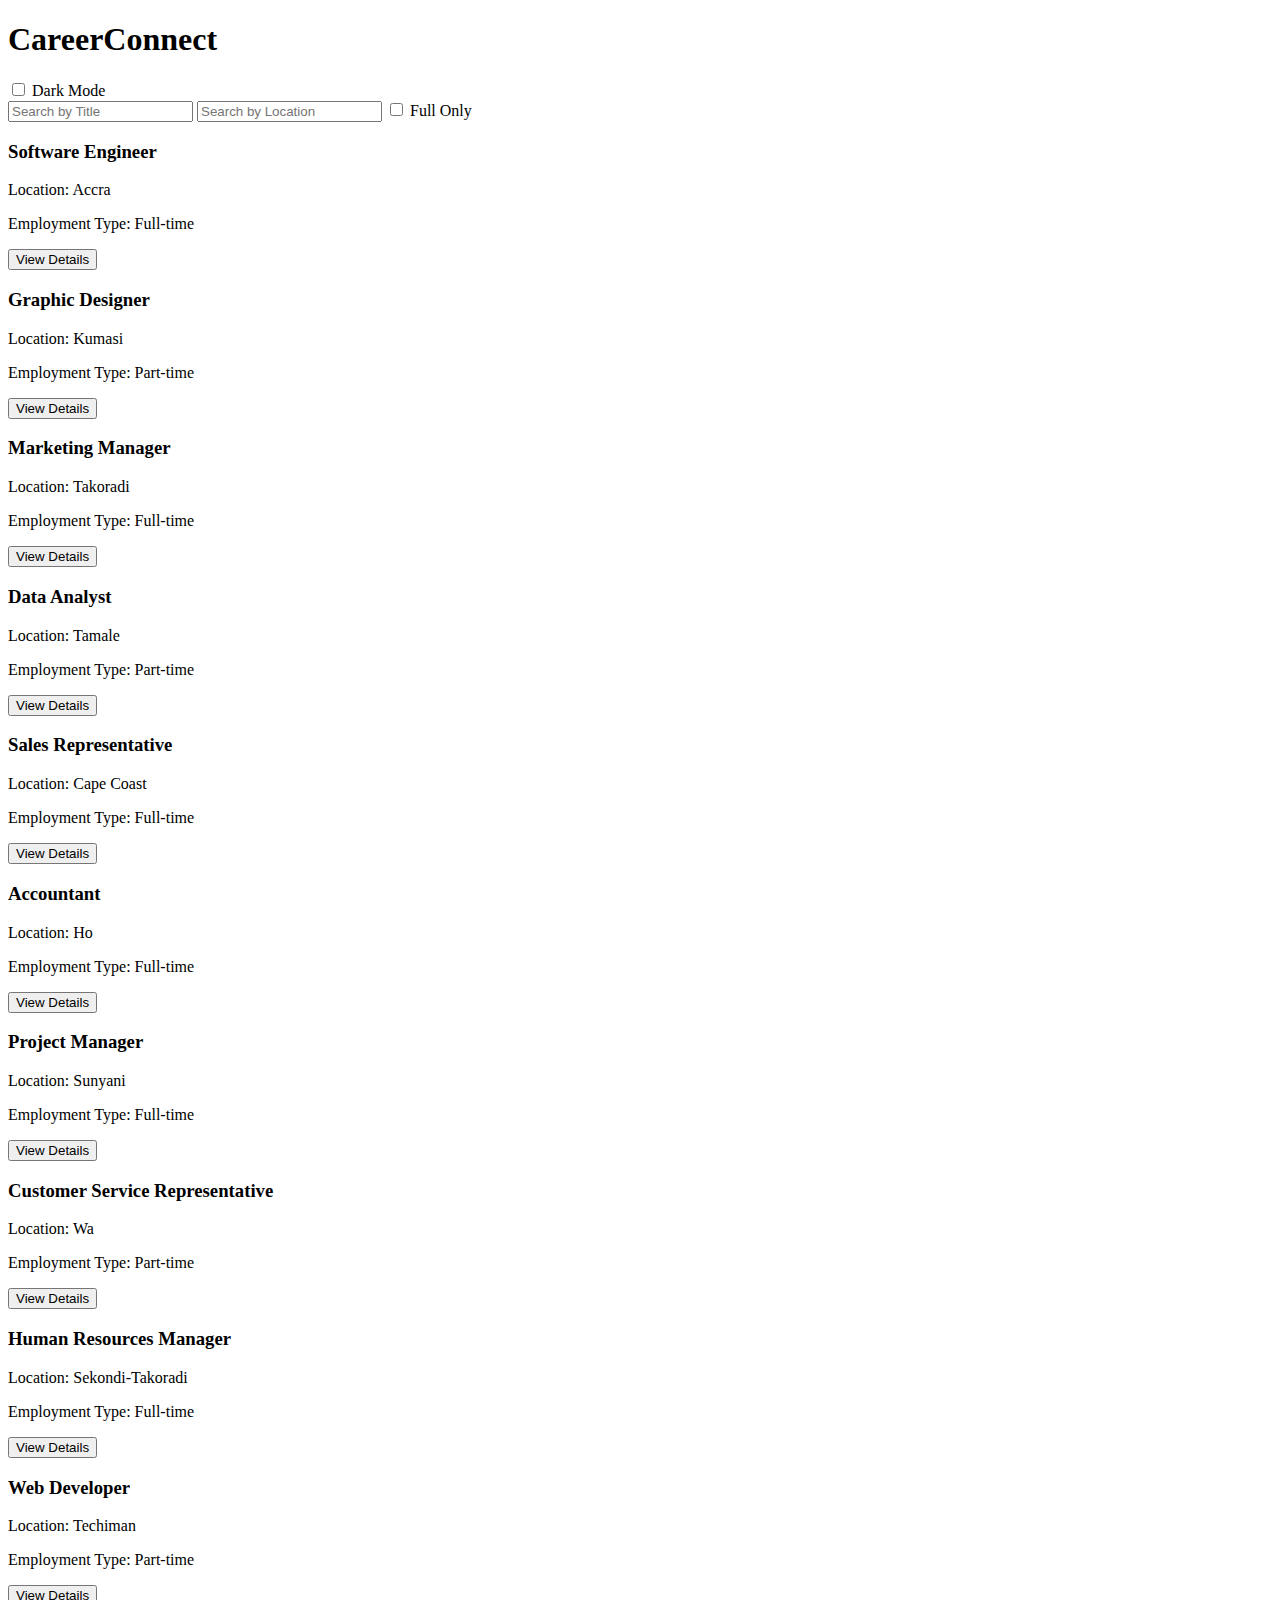
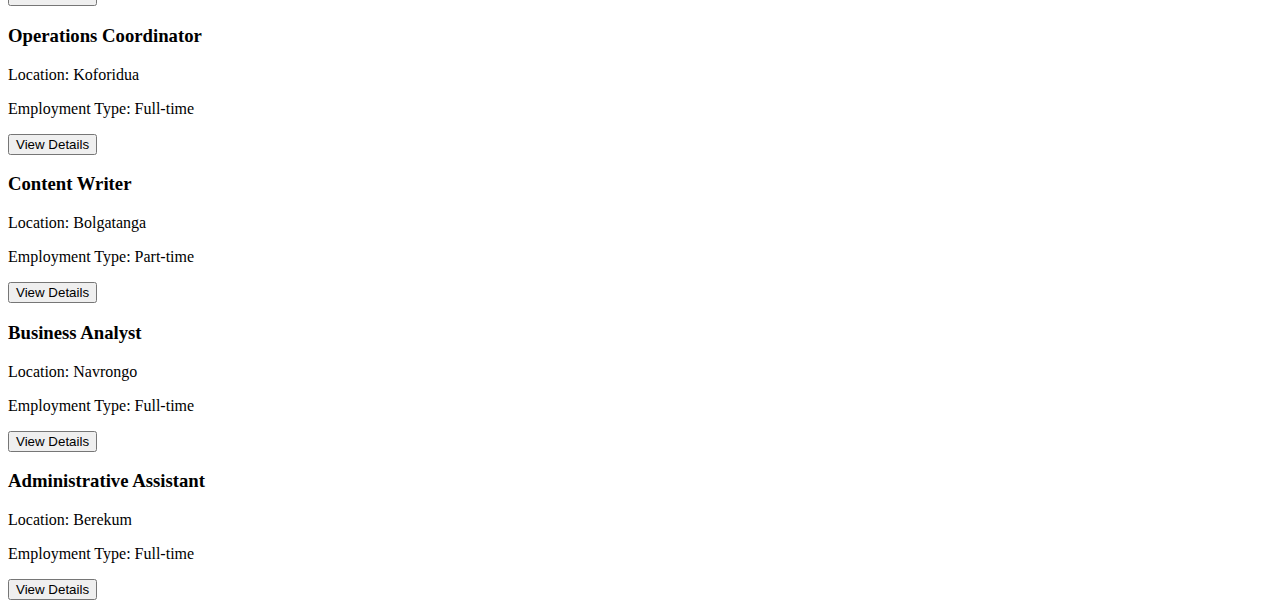
==== commit af203458: "Update index.html" ====
--- a/index.html
+++ b/index.html
@@ -1,39 +1,37 @@
 <!DOCTYPE html>
-<html lang="en">
+<html>
+<head>
+  <title>CareerConnect</title>
+  <link rel="stylesheet" type="text/css" href="styles.css">
+  <script src="script.js" defer></script>
+  <style>
+    /* CSS styles here */
+  </style>
+</head>
+<body>
+  <header class="title-bar">
+    <h1 class="website-title">CareerConnect</h1>
+    <div class="toggle">
+      <input type="checkbox" id="dark-mode-toggle">
+      <label for="dark-mode-toggle">Dark Mode</label>
+    </div>
+  </header>
+  
+  <div class="search-bar">
+    <input type="text" id="title-search" placeholder="Search by Title" oninput="searchJobs()">
+    <input type="text" id="location-search" placeholder="Search by Location" oninput="searchJobs()">
+    <label>
+      <input type="checkbox" id="full-checkbox" onchange="searchJobs()">
+      Full Only
+    </label>
+  </div>
 
-<head>
-    <meta charset="UTF-8">
-    <meta name="viewport" content="width=device-width, initial-scale=1.0">
-    <title> CareerConnect</title>
-    <link rel="stylesheet" type="text/css" href="style.css">
-    <script src="script.js" defer></script>
-</head>
+  <div id="job-board"></div>
 
-<body>
-<h1> CareerConnect</h1>
+  <div id="job-details"></div>
 
-<div id="filters">
-    <label for="title-filter">Title:</label>
-    <input type="text" id="title-filter" oninput="filterJobs()">
-</div>
-
-<div id="filters">
-    <label for="location-filter">Location:</label>
-    <input type="text" id="location-filter" oninput="filterJobs()">
-</div>
-
-<div id="filters">
-    <label for="type-filter">Employment Type:</label>
-    <select id="type-filter" onchange="filterJobs()">
-        <option value="">All</option>
-        <option value="Full-time">Full-time</option>
-        <option value="Part-time">Part-time</option>
-    </select>
-</div>
-
-<div id="job-board"></div>
-
-<div id="job-details"></div>
+  <script>
+    // JavaScript code here
+  </script>
 </body>
-
 </html>
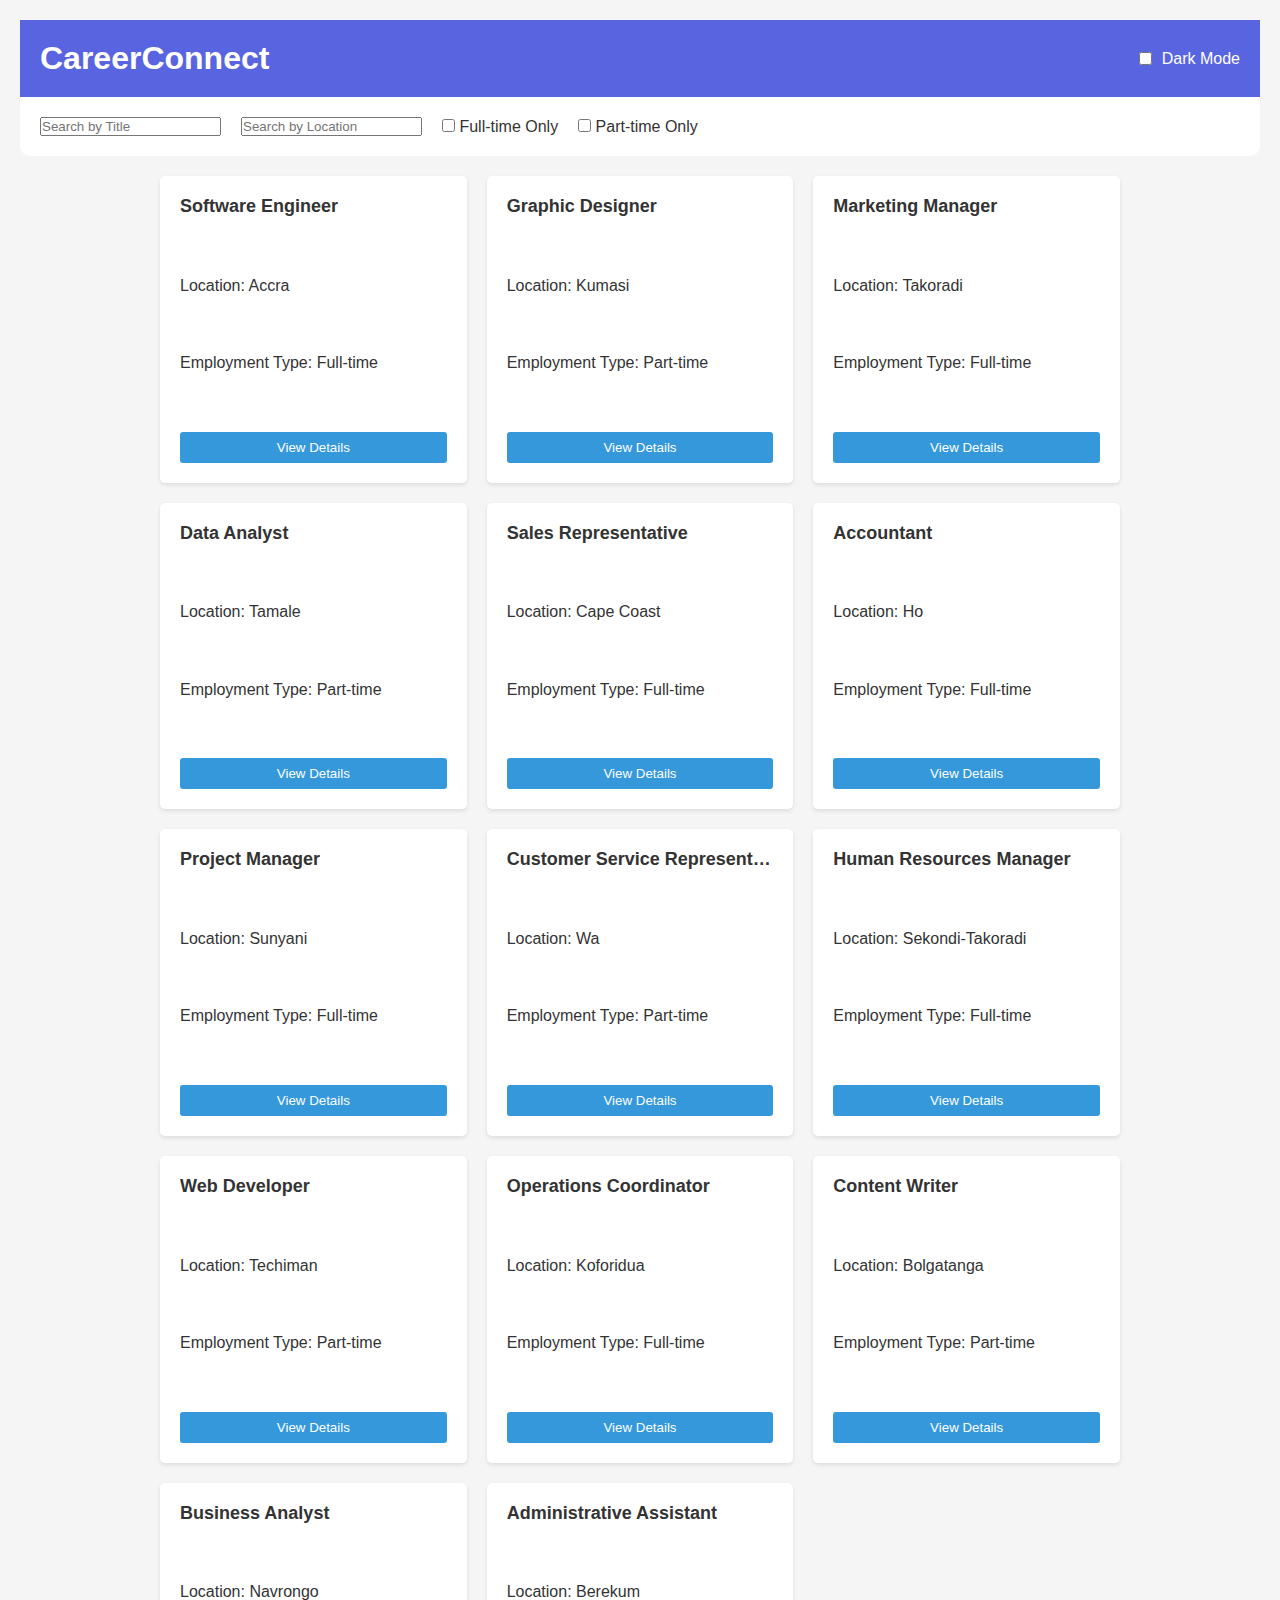
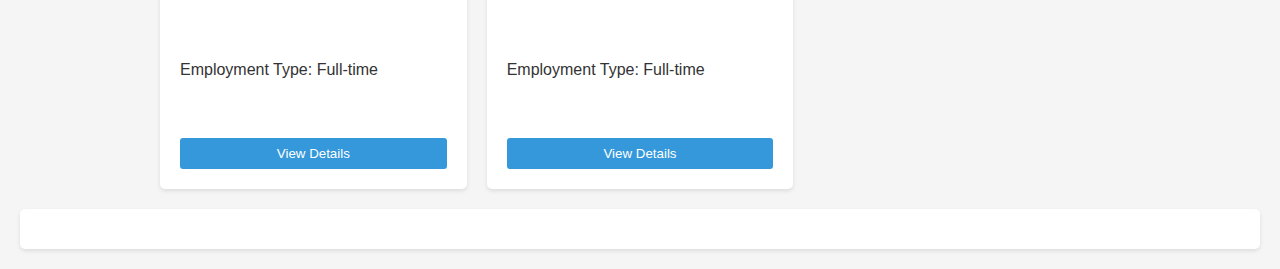
==== commit 94c201cd: "Add files via upload" ====
--- a/index.html
+++ b/index.html
@@ -2,11 +2,7 @@
 <html>
 <head>
   <title>CareerConnect</title>
-  <link rel="stylesheet" type="text/css" href="styles.css">
-  <script src="script.js" defer></script>
-  <style>
-    /* CSS styles here */
-  </style>
+  <link rel="stylesheet" type="text/css" href="style.css">
 </head>
 <body>
   <header class="title-bar">
@@ -16,13 +12,17 @@
       <label for="dark-mode-toggle">Dark Mode</label>
     </div>
   </header>
-  
+
   <div class="search-bar">
-    <input type="text" id="title-search" placeholder="Search by Title" oninput="searchJobs()">
-    <input type="text" id="location-search" placeholder="Search by Location" oninput="searchJobs()">
+    <input type="text" id="title-search" placeholder="Search by Title" oninput="filterJobs()">
+    <input type="text" id="location-search" placeholder="Search by Location" oninput="filterJobs()">
     <label>
-      <input type="checkbox" id="full-checkbox" onchange="searchJobs()">
-      Full Only
+      <input type="checkbox" id="full-checkbox">
+      Full-time Only
+    </label>
+    <label>
+      <input type="checkbox" id="part-checkbox">
+      Part-time Only
     </label>
   </div>
 
@@ -30,8 +30,6 @@
 
   <div id="job-details"></div>
 
-  <script>
-    // JavaScript code here
-  </script>
+  <script src="script.js" defer></script>
 </body>
 </html>
--- a/style.css
+++ b/style.css
@@ -0,0 +1,305 @@
+/* Reset default styles */
+* {
+  margin: 0;
+  padding: 0;
+  box-sizing: border-box;
+}
+
+/* Body styles */
+body {
+  font-family: Arial, sans-serif;
+  background-color: #f5f5f5;
+  color: #333;
+  padding: 20px;
+}
+
+/* Header styles */
+.title-bar {
+  background-color: #5964e0;
+  color: #ffffff;
+  padding: 20px;
+  display: flex;
+  justify-content: space-between;
+  align-items: center;
+  border-radius: 0px 0px 0 0;
+}
+
+.website-title {
+  margin: 0;
+}
+
+.toggle {
+  display: flex;
+  align-items: center;
+  gap: 10px;
+}
+
+/* Search bar styles */
+.search-bar {
+  background-color: #ffffff;
+  padding: 20px;
+  display: flex;
+  align-items: center;
+  gap: 10px;
+  border-radius: 0 0 10px 10px;
+}
+
+.search-bar input[type="text"],
+.search-bar label {
+  margin-right: 10px;
+}
+
+.search-bar button[type="submit"] {
+  background-color: #5964e0;
+  color: #ffffff;
+  border: none;
+  padding: 10px 20px;
+  cursor: pointer;
+}
+
+/* Job board container */
+#job-board {
+  display: grid;
+  grid-template-columns: repeat(3, minmax(200px, 1fr));
+  grid-gap: 20px;
+  justify-items: center;
+  align-content: start;
+  margin-top: 20px;
+  max-width: 960px;
+  margin-left: auto;
+  margin-right: auto;
+}
+
+@media (max-width: 1200px) {
+  #job-board {
+    grid-template-columns: repeat(2, minmax(200px, 1fr));
+    max-width: 640px;
+  }
+}
+
+@media (max-width: 768px) {
+  #job-board {
+    grid-template-columns: repeat(1, minmax(200px, 1fr));
+    max-width: 320px;
+  }
+}
+
+
+
+
+/* Job card styles */
+.job {
+  background-color: #fff;
+  padding: 20px;
+  border-radius: 5px;
+  box-shadow: 0 2px 4px rgba(0, 0, 0, 0.1);
+  transition: box-shadow 0.3s ease-in-out;
+  width: 100%;
+  aspect-ratio: 1/1;
+  overflow: hidden;
+  display: flex;
+  flex-direction: column;
+  justify-content: space-between;
+}
+
+/* Job card content */
+.job-content {
+  flex-grow: 1;
+}
+
+.job h3 {
+  font-size: 18px;
+  margin-bottom: 10px;
+  font-weight: bold;
+  overflow: hidden;
+  text-overflow: ellipsis;
+  white-space: nowrap;
+}
+
+.job p {
+  margin-bottom: 10px;
+  overflow: hidden;
+  text-overflow: ellipsis;
+  display: -webkit-box;
+  -webkit-line-clamp: 2;
+  -webkit-box-orient: vertical;
+}
+
+/* Responsive styles */
+@media (max-width: 768px) {
+  .job {
+    padding: 10px;
+  }
+
+  .job h3 {
+    font-size: 16px;
+  }
+}
+
+/* Job details container */
+#job-details {
+  margin-top: 20px;
+  background-color: #fff;
+  padding: 20px;
+  border-radius: 5px;
+  box-shadow: 0 2px 4px rgba(0, 0, 0, 0.1);
+}
+
+#job-details h3 {
+  font-size: 24px;
+  margin-bottom: 10px;
+}
+
+#job-details p {
+  margin-bottom: 10px;
+}
+
+/* Job details page */
+.job-details-body {
+  background-color: #fff;
+  padding: 30px;
+  border-radius: 5px;
+  box-shadow: 0 2px 4px rgba(0, 0, 0, 0.1);
+}
+
+.job-details-body h3 {
+  font-size: 24px;
+  margin-bottom: 20px;
+}
+
+.job-details-body .job-info {
+  display: flex;
+  flex-wrap: wrap;
+  gap: 20px;
+}
+
+.job-details-body .job-info p {
+  margin-bottom: 10px;
+}
+
+.job-details-body .description-container {
+  border: 1px solid #ccc;
+  padding: 20px;
+  border-radius: 5px;
+  margin-bottom: 20px;
+}
+
+.job-details-body .application-container {
+  margin-top: 20px;
+}
+
+.job-details-body .application-container h4 {
+  font-size: 18px;
+  margin-bottom: 10px;
+}
+
+.job-details-body .application-container label {
+  display: block;
+  margin-bottom: 5px;
+}
+
+.job-details-body .application-container input,
+.job-details-body .application-container button {
+  margin-bottom: 10px;
+}
+
+.job-details-body .application-container button {
+  display: inline-block;
+  background-color: #3498db;
+  color: #fff;
+  padding: 10px 20px;
+  border: none;
+  border-radius: 3px;
+  cursor: pointer;
+  transition: background-color 0.3s ease-in-out;
+}
+
+.job-details-body .application-container button:hover {
+  background-color: #1c87c9;
+}
+
+.job-details-body .application-container .button-wrapper {
+  text-align: right;
+}
+
+/* Apply button styles */
+button {
+  background-color: #3498db;
+  color: #fff;
+  padding: 8px 16px;
+  border: none;
+  border-radius: 3px;
+  cursor: pointer;
+  transition: background-color 0.3s ease-in-out;
+}
+
+button:hover {
+  background-color: #1c87c9;
+}
+
+/* Dark mode styles */
+.dark-mode {
+  background-color: #1f1f1f;
+  color: #ffffff;
+}
+
+.dark-mode body {
+  background-color: #222222;
+  color: #fff;
+}
+
+.dark-mode .title-bar {
+  background-color: #5964e0;
+}
+
+.dark-mode .search-bar {
+  background-color: #333333;
+}
+
+.dark-mode .search-bar input[type="text"],
+.dark-mode .search-bar label {
+  color: #fff;
+}
+
+.dark-mode .search-bar button[type="submit"] {
+  background-color: #5964e0;
+}
+
+.dark-mode #job-board {
+  background-color: #333333;
+}
+
+.dark-mode .job {
+  background-color: #444444;
+  color: #fff;
+  box-shadow: 0 2px 4px rgba(255, 255, 255, 0.1);
+}
+
+.dark-mode .job:hover {
+  box-shadow: 0 4px 8px rgba(255, 255, 255, 0.1);
+}
+
+.dark-mode .job h3 {
+  color: #fff;
+}
+
+.dark-mode .job-details-body {
+  background-color: #333333;
+  color: #fff;
+}
+
+.dark-mode .job-details-body .job-info p {
+  color: #fff;
+}
+
+.dark-mode .job-details-body .description-container {
+  border-color: #777777;
+}
+
+.dark-mode .job-details-body .application-container button {
+  background-color: #5964e0;
+}
+
+.dark-mode .job-details-body .application-container button:hover {
+  background-color: #1c87c9;
+}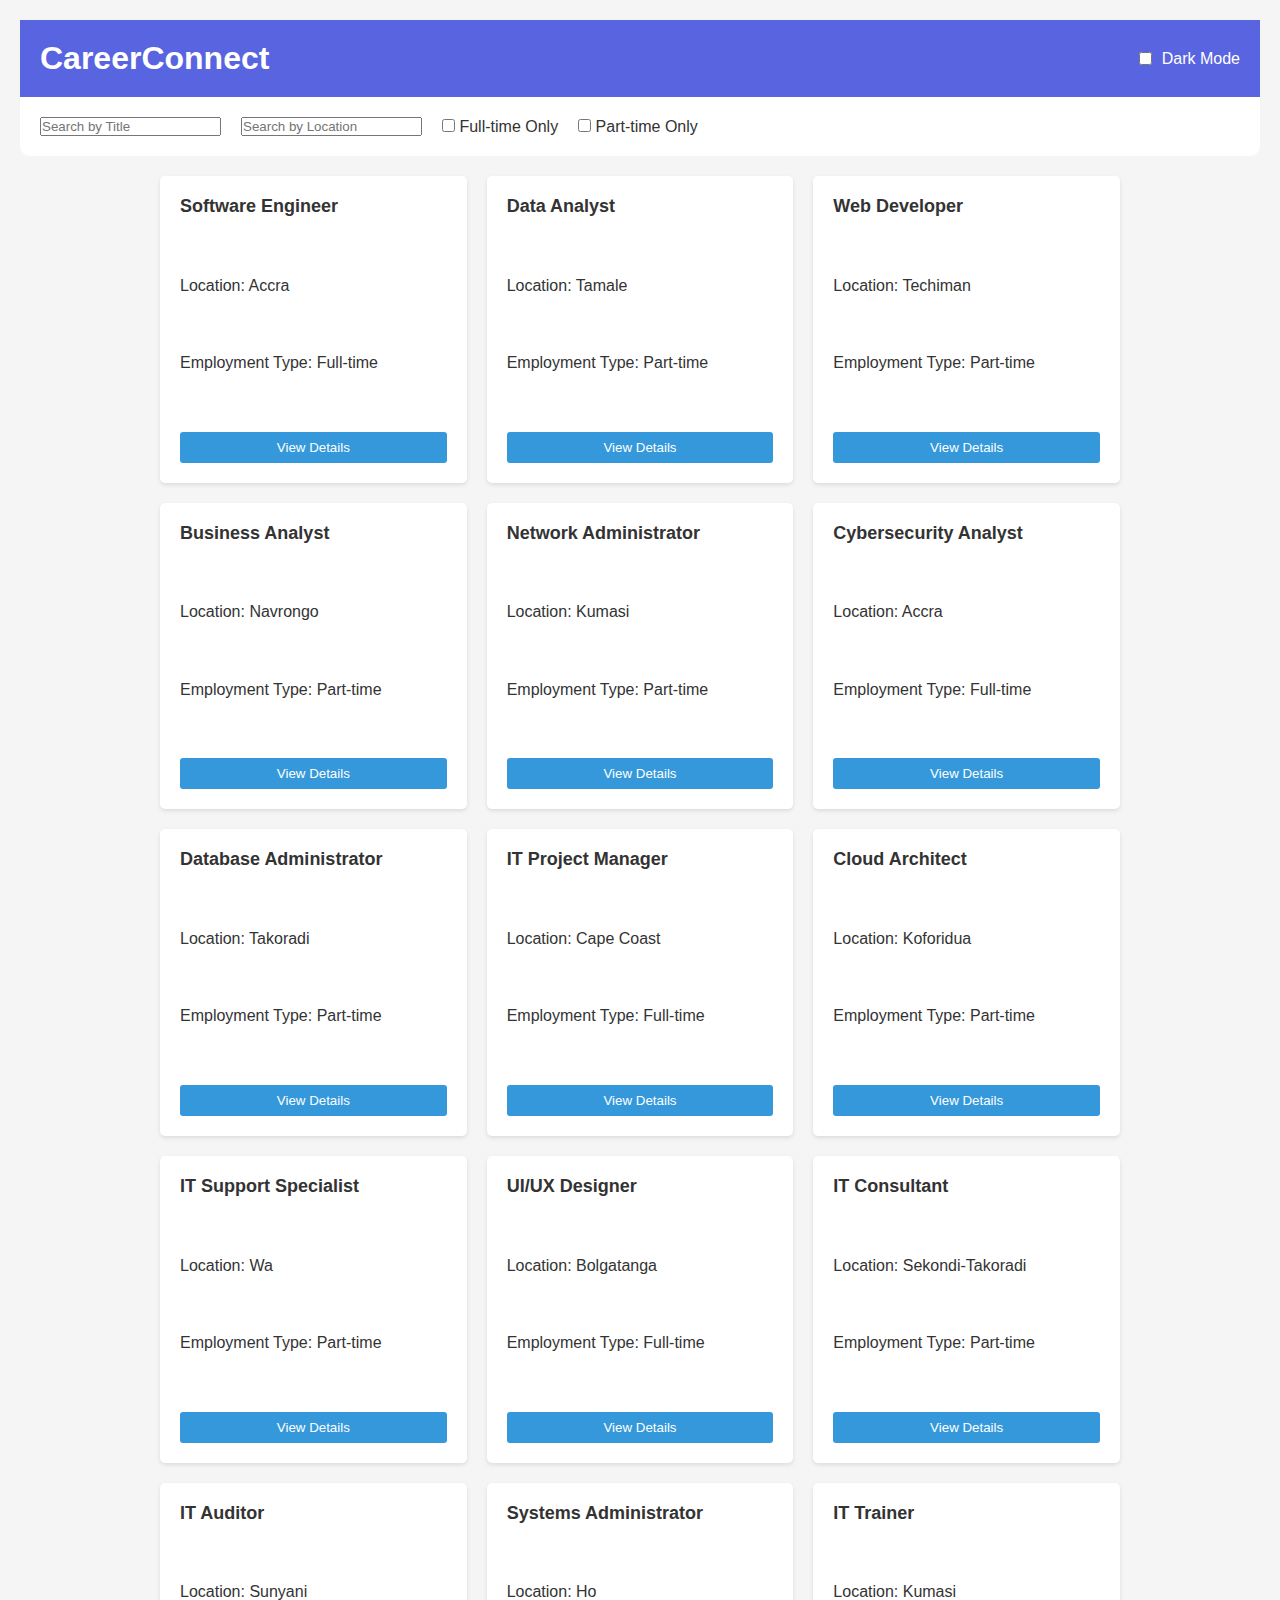
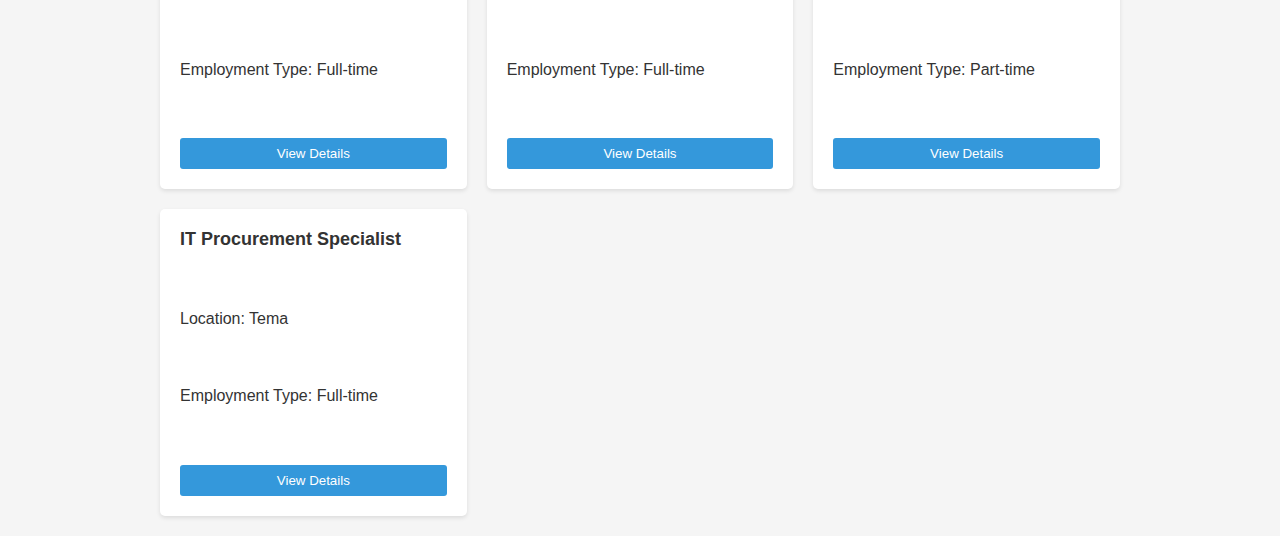
==== commit 3e467763: "Add files via upload" ====
--- a/index.html
+++ b/index.html
@@ -28,8 +28,6 @@
 
   <div id="job-board"></div>
 
-  <div id="job-details"></div>
-
   <script src="script.js" defer></script>
 </body>
 </html>
